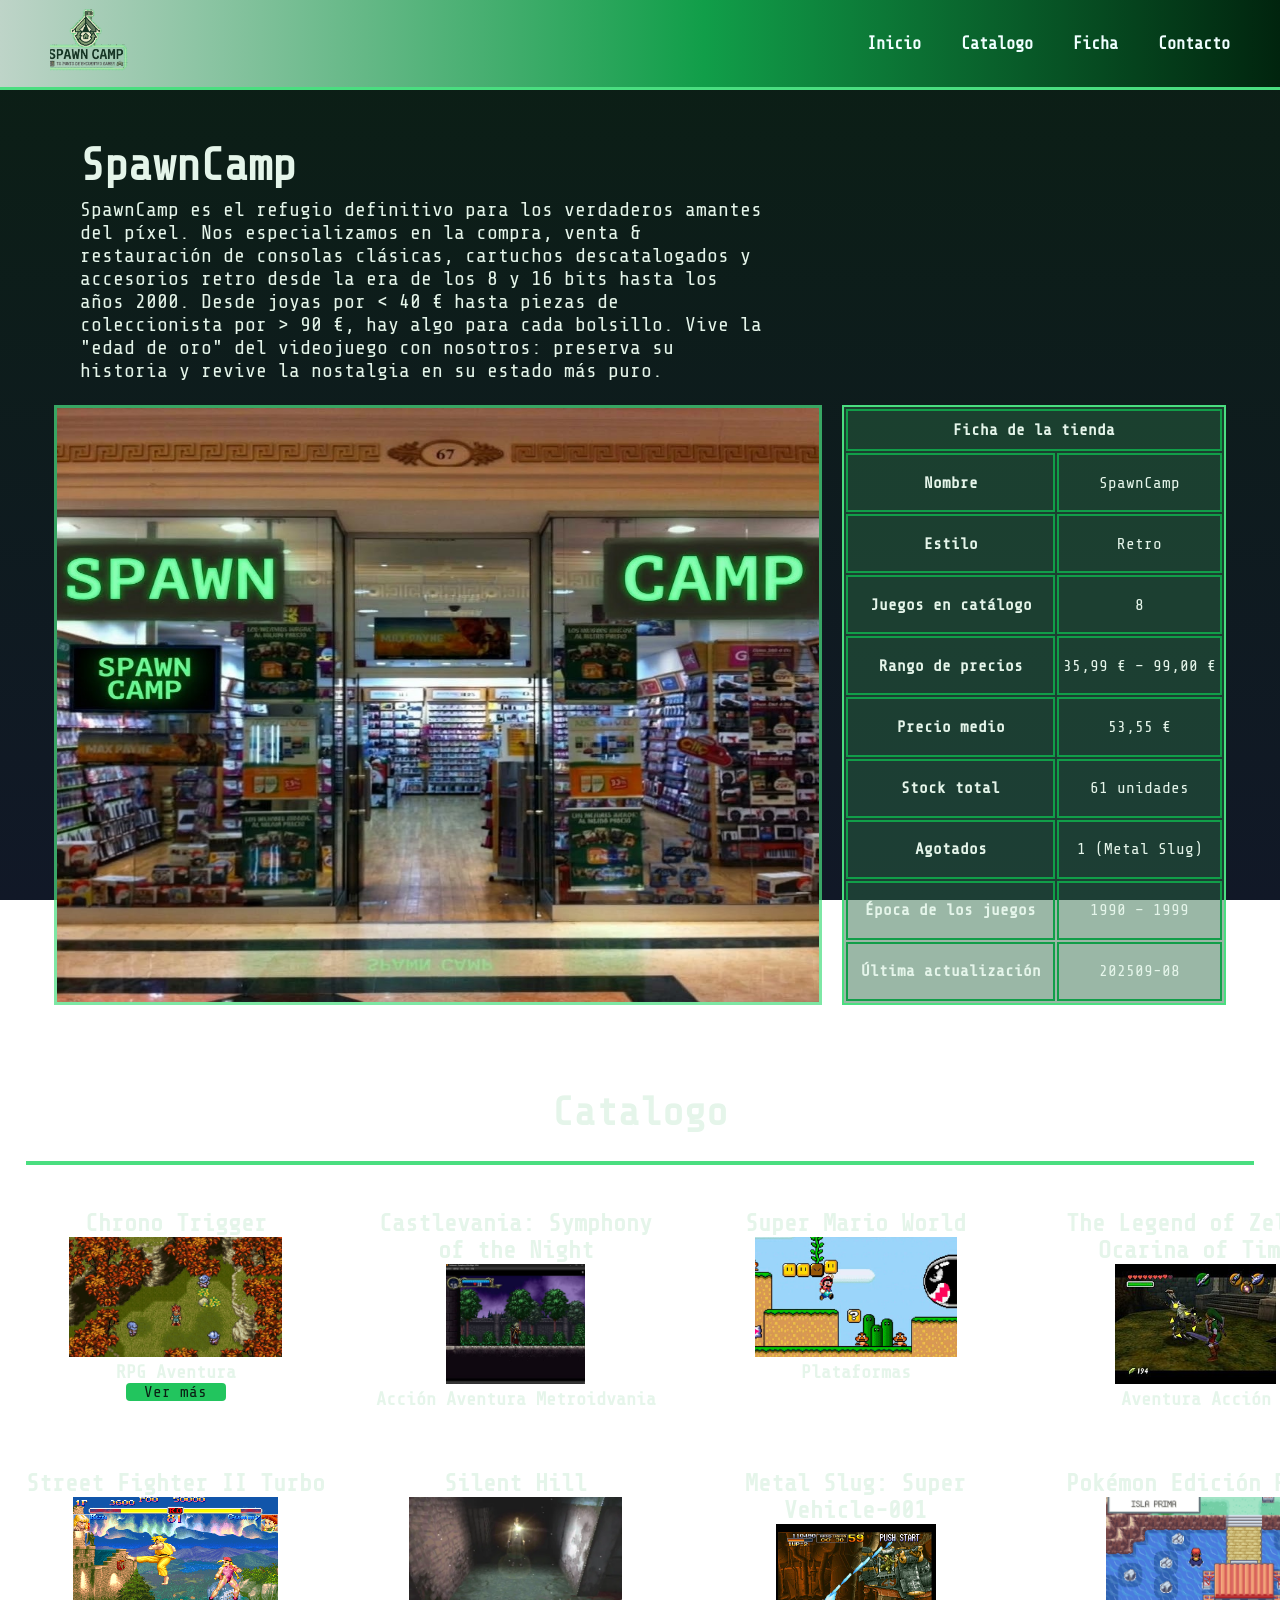
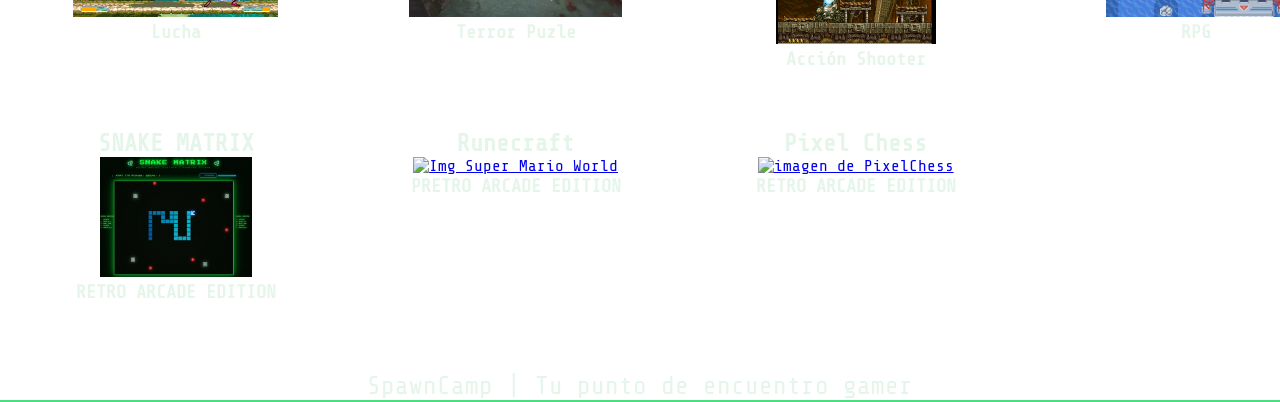
==== Lenguaje_Marca/Html/web_catalogo/index.html @ 4450ca70 "Actualización del proyecto" ====
<!DOCTYPE html>

<html lang="es">

<head>
    <meta charset="UTF-8">
    <title>SpawnCamp</title>
    <meta name="Autor" content="Jeuri de Leon">
    <meta name="descripcion" content="Catalogo de video juegos retro">
    <meta name="viewport" content="width=device-width, initial-scale=1.0">
    <link rel="stylesheet" type="text/css" href="./Css/style.css">
    <link rel="preconnect" href="https://fonts.googleapis.com">
    <link rel="preconnect" href="https://fonts.gstatic.com" crossorigin>
    <link href="https://fonts.googleapis.com/css2?family=Share+Tech+Mono&display=swap" rel="stylesheet" type="text/css">
    <script src="./Js/script.js"></script>
</head>

<body>

    <header>
        <nav>
            <a id="logo" href="index.html"><img src="./Imagenes/spawn_camp_logo_transparente.png" alt="logo SpawnCamp"
                    width="80px"></a>
            <ul>
                <li><a href="./index.html">Inicio</a></li>
                <li><a href="index.html#Catalogo">Catalogo</a></li>
                <li><a href="ficha.html">Ficha</a></li>
                <li><a href="contact_form.html">Contacto</a></li>
            </ul>
        </nav>
    </header>
    <main>
        <section id="blog">
            <h1>SpawnCamp</h1>
            <p> SpawnCamp es el refugio definitivo para los verdaderos amantes del píxel.
                Nos especializamos en la compra, venta & restauración de consolas clásicas,
                cartuchos descatalogados y accesorios retro desde la era de los 8 y 16 bits hasta los años 2000.
                Desde joyas por &lt; 40 € hasta piezas de coleccionista por &gt; 90 €, hay algo para cada bolsillo.
                Vive la "edad de oro" del videojuego con nosotros: preserva su historia y revive la nostalgia en su
                estado más puro.
                <br><br>
            </p>
        </section>


        <section id="tabla_imagem">
            <img id="img_tienda" src="./Imagenes/Img_Spanw_Camp.jpg" alt="Imagen de la tienda fisica." width="600px" height="600px">
            <table>
                <thead>
                    <tr>
                        <th colspan="2">Ficha de la tienda</th>
                    </tr>
                </thead>
                <tbody>
                    <tr>
                        <th scope="row">Nombre</th>
                        <td>SpawnCamp</td>
                    </tr>
                    <tr>
                        <th scope="row">Estilo</th>
                        <td>Retro</td>
                    </tr>
                    <tr>
                        <th scope="row">Juegos en catálogo</th>
                        <td>8</td>
                    </tr>
                    <tr>
                        <th scope="row">Rango de precios</th>
                        <td>35,99 € &ndash; 99,00 €</td>
                    </tr>
                    <tr>
                        <th scope="row">Precio medio</th>
                        <td>53,55 €</td>
                    </tr>
                    <tr>
                        <th scope="row">Stock total</th>
                        <td>61 unidades</td>
                    </tr>
                    <tr>
                        <th scope="row">Agotados</th>
                        <td>1 (Metal Slug)</td>
                    </tr>
                    <tr>
                        <th scope="row">Época de los juegos</th>
                        <td>1990 &ndash; 1999</td>
                    </tr>
                    <tr>
                        <th scope="row">Última actualización</th>
                        <td>202509-08</td>
                    </tr>
                </tbody>
            </table>
        </section>
    </main>


    <h2 id="titulo2">Catalogo</h2>
    <hr class="linea_division">
    <section id="Catalogo">
        <article class="card_juegos">
            <h2>Chrono Trigger</h2>
            <!-- <a href=""><img src="./Imagenes/Chrono_Trigger_Logo.png" alt="Img Chrono"></a> -->
            <a ><img src="./Imagenes/img_caj1.jpg" alt="Img Chrono"></a>
            <h3>RPG Aventura</h3>
            <a href="ficha.html" class="btn_vermas">Ver más</a>

        </article>

        <article class="card_juegos">
            <h2>Castlevania: Symphony of the Night</h2>
            <!-- <a href=""><img src="./Imagenes/Castlevania_Symphony_of_the_Night_logo.png" alt="Img Castlevania"></a> -->
            <a href=""><img src="./Imagenes/img_caj2.jpg" alt="Img Castlevania"></a>
            <h3>Acción Aventura Metroidvania</h3>
        </article>

        <article class="card_juegos">
            <h2>Super Mario World</h2>
            <!-- <a href=""><img src="Imagenes/Super_Mario_World_box_logo.webp" alt="Img Super Mario World"></a> -->
            <a href=""><img src="./Imagenes/img_caj3.jpg" alt="Img Super Mario World"></a>
            <h3>Plataformas</h3>
        </article>

        <article class="card_juegos">
            <h2>The Legend of Zelda: Ocarina of Time</h2>
            <!-- <a href=""><img src="./Imagenes/The_Legend_of_Zelda_Ocarina_of_Time.svg.webp" alt="Img Zelda"></a> -->
            <a href=""><img src="./Imagenes/img_caj4.JPG" alt="Img Zelda"></a>
            <h3>Aventura Acción</h3>
        </article>

        <article class="card_juegos">
            <h2>Street Fighter II Turbo</h2>
            <!-- <a href=""><img src="./Imagenes/Super-streetfighter2-turbo-white.webp" alt="Img Street Fighter II"></a> -->
            <a href=""><img src="./Imagenes/img_caj5.png" alt="Img Street Fighter II"></a>
            <h3>Lucha</h3>
        </article>

        <article class="card_juegos">
            <h2>Silent Hill</h2>
            <!-- <a href=""><img src="./Imagenes/Silent_Hill_logo.png" alt="Img Silent Hill"></a> -->
            <a href=""><img src="./Imagenes/img_caj6.webp" alt="Img Silent Hill"></a>
            <h3>Terror Puzle</h3>
        </article>

        <article class="card_juegos">
            <h2>Metal Slug: Super Vehicle-001</h2>
            <!-- <a href=""><img src="./Imagenes/Metal_Slug_logo.png" alt="Img Metal Slug"></a> -->
            <a href=""><img src="./Imagenes/img_caj7.jpg" alt="Img Metal Slug"></a>
            <h3>Acción Shooter</h3>
        </article>

        <article class="card_juegos">
            <h2>Pokémon Edición Roja</h2>
            <!-- <a href=""><img  src="./Imagenes/pokemon-logo-black-transparent.png" alt="Img Pokémon Edición Roja"></a> -->
            <a href=""><img src="./Imagenes/img_caj8.jpg" alt="Img Pokémon Edición Roja"></a>
            <h3>RPG</h3>
        </article>


        <article class="card_juegos">
            <h2>SNAKE MATRIX</h2>
            <a href="https://jddz-code.github.io/Spawncamp/Snake/snake-matrixFINAL.html" target="_blank"
                rel="noopener noreferrer"><img src="./Imagenes/IMG_snake.jpg" alt="Img Castlevania"></a>
            <h3>RETRO ARCADE EDITION</h3>
        </article>

        <article class="card_juegos">
            <h2>Runecraft</h2>
            <a href="https://jddz-code.github.io/Spawncamp/Runecraft/Runecraft.html" target="_blank"
                rel="noopener noreferrer"><img src="https://jddz-code.github.io/Spawncamp/Runecraft/thumbnail.png"
                    alt="Img Super Mario World"></a>
            <h3>PRETRO ARCADE EDITION</h3>
        </article>

        <article class="card_juegos">
            <h2>Pixel Chess</h2>
            <a href="https://jddz-code.github.io/Spawncamp/PixelChess/pixel-chess.html" target="_blank"
                rel="noopener noreferrer"><img src="https://jddz-code.github.io/Spawncamp/PixelChess/thumbnail.png"
                    alt="imagen de PixelChess"></a>
            <h3>RETRO ARCADE EDITION</h3>
        </article>
    </section>


    <footer>SpawnCamp | Tu punto de encuentro gamer</footer>
</body>


</html>
---- Lenguaje_Marca/Html/web_catalogo/Css/style.css ----
* {
    margin: 0;
    box-sizing: border-box;


}

header {
    width: 100%;
    height: 90px;
    background: linear-gradient(90deg, #bed4c8 0%, #119e49 55%, #01240e 100%);
    border-bottom: 3px solid #4ade80;
    display: flex;
    align-items: center;
    position: sticky;
    top: 0;
    z-index: 1000;
}




body {
    width: 100%;
    height: 100%;
    background: linear-gradient(180deg, #0b1f14 0%, #111827 100%);
    background-attachment: fixed;
    color: #e5f5ea;


    font-family: 'Share Tech Mono', 'Courier New', monospace;
}



nav {
    display: flex;
    justify-content: space-between;
    align-items: center;
    width: 100%;
    padding: 0 50px;
    box-sizing: border-box;
}

#logo {
    list-style: none;

}

nav ul {
    display: flex;
    gap: 40px;
    list-style: none;
    margin: 0;
    padding: 0;
}

nav a {
    color: azure;
    text-decoration: none;
    font-weight: bold;
    font-size: 17px;
    /* border: solid; */

}

nav a:hover {
    background: rgba(255, 255, 255, 0.15);
    color: #fff;
    border-radius: 6px;
}

.card_juegos:hover {
    background: rgba(74, 222, 128, 0.15);
    color: #fff;
    border-radius: 6px;
}


#Catalogo {
    margin-top: 45px;
    display: grid;
    grid-template-columns: repeat(4, 1fr);
    gap: 40px;
    /* padding-left: 2%;
    padding-right: 2%; */
    margin: 2%;

}

.card_juegos {
    margin-top: 20px;
    text-align: center;
    height: 200px;


}

.card_juegos img {
    width: 300px;
    height: 120px;
    object-fit: contain;

}


main {
    height: 800px;
    width: 100%;
    /* padding-left: 2%;
    padding-right: 2%; */

}

#contact_form input,
textarea {
    margin-bottom: 1rem;
}

#blog {
    width: 60%;
}

#blog h1 {
    font-size: 45px;
    padding-left: 80px;
    padding-top: 50px;

}


/* main h3{
    font-size: 45px;
    padding-left: 80px;
    padding-top: 50px;

} */
/* #blog h2{
    font-size: 35px;
    padding-left: 80px;
    padding-top: 50px;} */

#blog p {
    padding-left: 80px;
    padding-top: 7px;
    font-size: 20px;

}

footer {
    width: 100%;
    text-align: center;
    font-size: 25px;
    padding-top: 1rem;
    border-bottom: #4ade80 2px solid;
}

footer p {
    margin: 4px 0;
    font-size: 0.9rem;
}

table {
    justify-content: center;
    text-align: center;
    background-color: #2a674579;
    border: solid 2px #4ade80;
    /* height: 40%; */
    width: 30%;
    /* margin-top: 5%;   */
}

table th {
    border: #119e49 solid 2px;
    padding: 10px;
}

table td {
    border: #119e49 solid 2px;
    padding: 2px;
}

#tabla_imagem {
    display: flex;
    gap: 20px;
    display: flex;
    justify-content: center;
}


#img_tienda {
    width: 60%;
    height: 600px;
    border: solid 3px #4ade80b6;

}

#titulo2 {
    text-align: center;
    font-size: 40px;
    padding-top: 200px;
}

.linea_division {
    border: solid #4ade80 2px;
    margin: 2%;

}

#contact_form {
    height: 800px;
    display: flex;
    justify-content: center;
    text-align: center;
    align-items: center;
}

form {
    width: 450px;

}

fieldset {
    border: 1px solid #4ade80;
    display: flex;
    flex-direction: column;
    border-radius: 8px;
    padding: 15px;
    text-align: left;


}

#contact_form legend {
    padding: 0;
    color: #4ade80;
    text-align: left;
}

#contact_form input,
textarea {
    padding: 17px;
    border-radius: 12px;
    border: 3px solid #14532d;
}

#contact_form input[type="submit"] {
    background: #14532d;
    color: #fff;
    cursor: pointer;
}

#contact_form input[type="submit"]:hover {
    background: #22c55e;
}

.btn_vermas {
    display: inline-block;
    background: #22c55e;
    color: #0b1f14;
    text-decoration: none;
    border-radius: 4px;
    width: 100px;
}

.info_juego {
    padding-left: 180px;
    max-width: 1200px;
    line-height: 1.6;
    font-size: 20px;
}

.info_juego h3 {
    color: #4ade80;
    margin-top: 24px;
}

@media (max-width: 1200px) {
    header {
        height: auto;
        min-height: 90px;
    }

    nav ul {
        flex-wrap: wrap;
        justify-content: center;
        gap: 12px;
    }

    main {
        height: auto;
    }

    #blog {
        width: 100%;

    }

    #blog h1,
    #blog p {
        padding-left: 20px;
        padding-right: 20px;

    }

    #blog h1 {
        font-size: 34px;

    }

    #tabla_imagem {
        flex-direction: column;
        padding: 0 16px;

    }

    #img_tienda {

        width: 100%;

    }

    #tabla_imagem table {

        width: 100%;

    }

    #tabla_imagem iframe {
        width: 100%;
    }

    #img_tienda {
        height: auto;

    }

    #Catalogo {
        grid-template-columns: 1fr;

    }

    #titulo2 {
        padding-top: 80px;
    }

    .info_juego {
        padding-right: 20px;
        padding-left: 20px;
        font-size: 17px;

    }

}
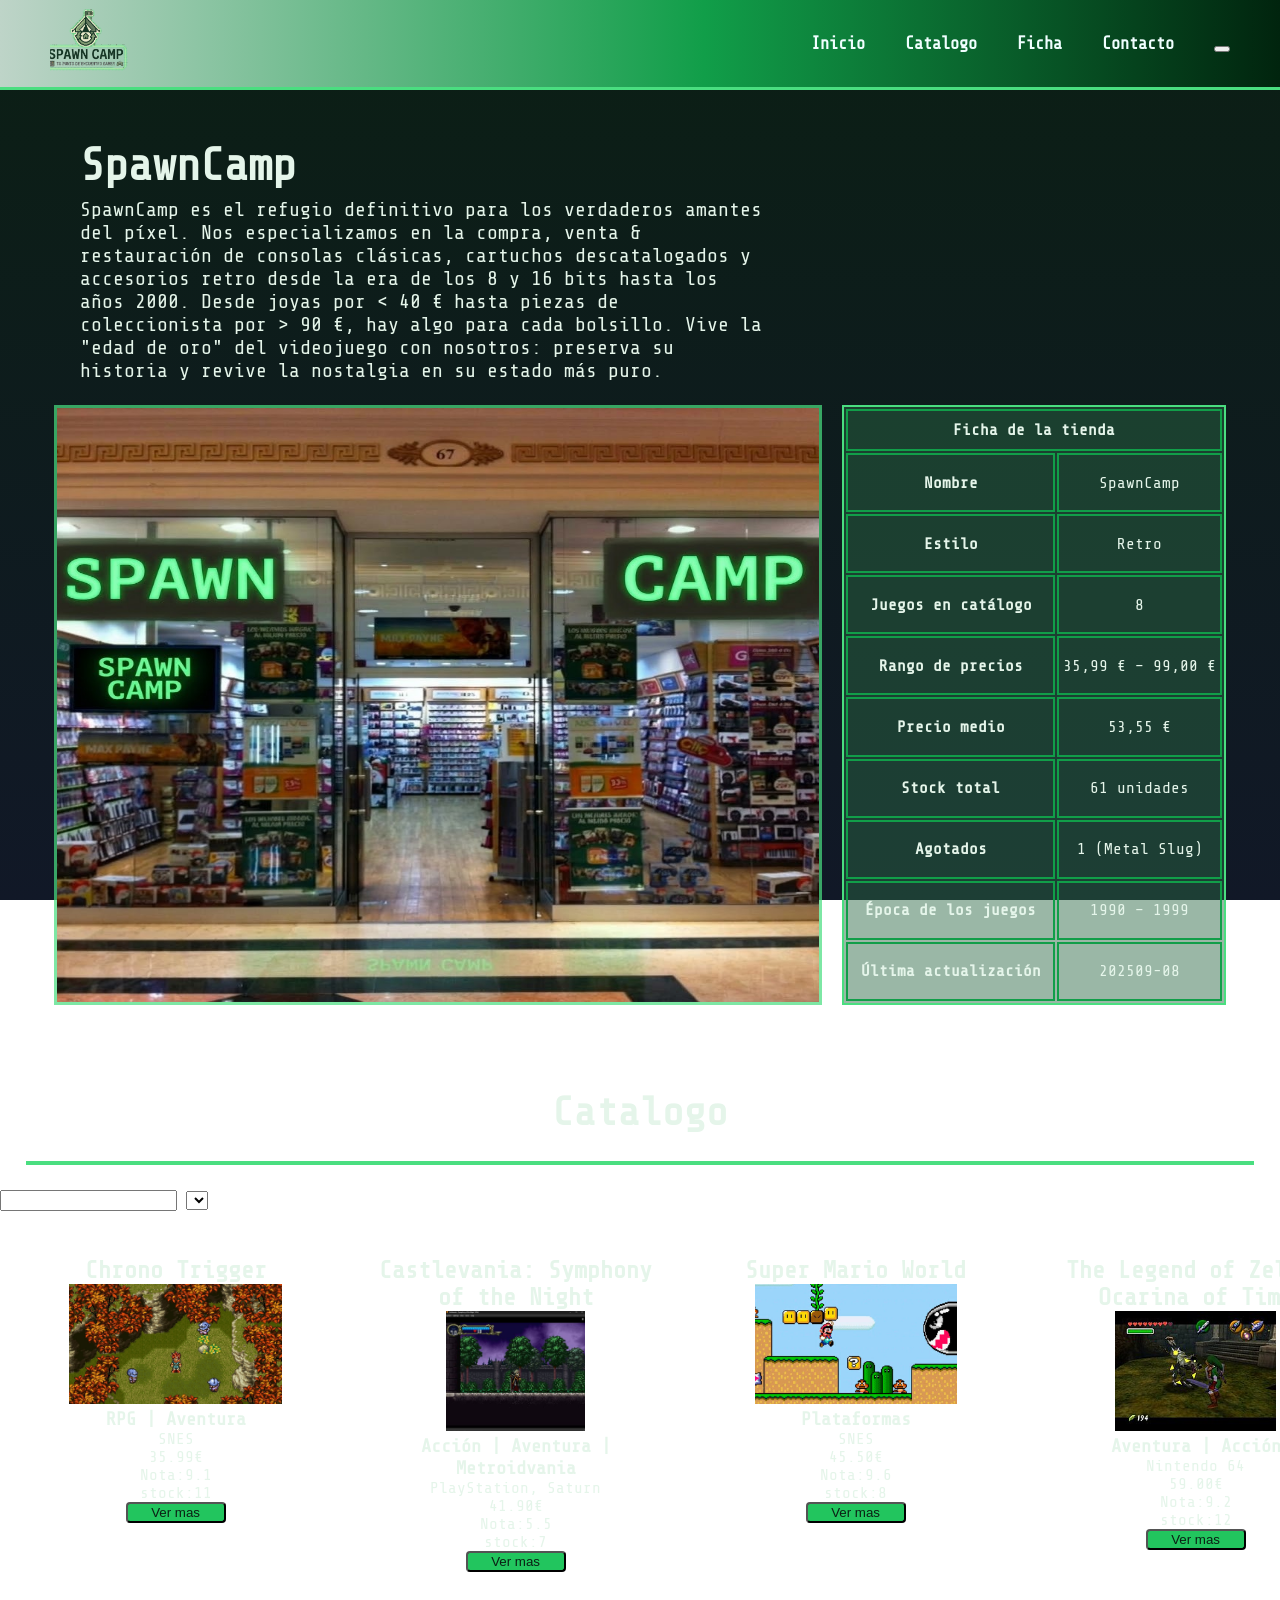
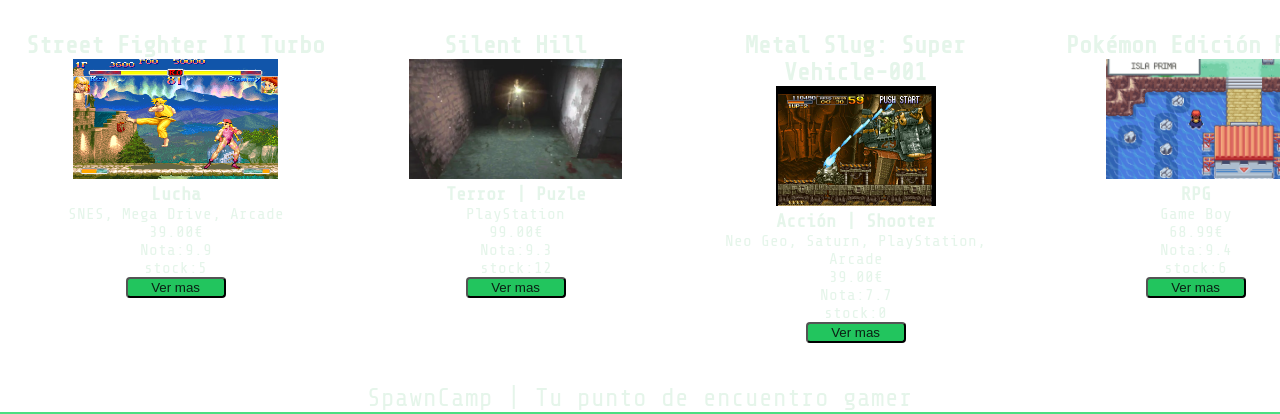
==== commit 22b5ec2b: "Actualiza el catálogo de videojuegos Co-authored-by: Copilot <223556219+Copilot@users.noreply.github" ====
--- a/Lenguaje_Marca/Html/web_catalogo/index.html
+++ b/Lenguaje_Marca/Html/web_catalogo/index.html
@@ -12,7 +12,7 @@
     <link rel="preconnect" href="https://fonts.googleapis.com">
     <link rel="preconnect" href="https://fonts.gstatic.com" crossorigin>
     <link href="https://fonts.googleapis.com/css2?family=Share+Tech+Mono&display=swap" rel="stylesheet" type="text/css">
-    <script src="./Js/script.js"></script>
+    <script src="./Js/catalogo.js" defer></script>
 </head>
 
 <body>
@@ -26,6 +26,8 @@
                 <li><a href="index.html#Catalogo">Catalogo</a></li>
                 <li><a href="ficha.html">Ficha</a></li>
                 <li><a href="contact_form.html">Contacto</a></li>
+                <li><a> <button id="dark_mode" type="button"></button></a></li>
+
             </ul>
         </nav>
     </header>
@@ -96,88 +98,14 @@
 
     <h2 id="titulo2">Catalogo</h2>
     <hr class="linea_division">
+
+    <input type="text">
+    <select  id="Plataformas"></select>
+    <p></p>
     <section id="Catalogo">
-        <article class="card_juegos">
-            <h2>Chrono Trigger</h2>
-            <!-- <a href=""><img src="./Imagenes/Chrono_Trigger_Logo.png" alt="Img Chrono"></a> -->
-            <a ><img src="./Imagenes/img_caj1.jpg" alt="Img Chrono"></a>
-            <h3>RPG Aventura</h3>
-            <a href="ficha.html" class="btn_vermas">Ver más</a>
-
-        </article>
-
-        <article class="card_juegos">
-            <h2>Castlevania: Symphony of the Night</h2>
-            <!-- <a href=""><img src="./Imagenes/Castlevania_Symphony_of_the_Night_logo.png" alt="Img Castlevania"></a> -->
-            <a href=""><img src="./Imagenes/img_caj2.jpg" alt="Img Castlevania"></a>
-            <h3>Acción Aventura Metroidvania</h3>
-        </article>
-
-        <article class="card_juegos">
-            <h2>Super Mario World</h2>
-            <!-- <a href=""><img src="Imagenes/Super_Mario_World_box_logo.webp" alt="Img Super Mario World"></a> -->
-            <a href=""><img src="./Imagenes/img_caj3.jpg" alt="Img Super Mario World"></a>
-            <h3>Plataformas</h3>
-        </article>
-
-        <article class="card_juegos">
-            <h2>The Legend of Zelda: Ocarina of Time</h2>
-            <!-- <a href=""><img src="./Imagenes/The_Legend_of_Zelda_Ocarina_of_Time.svg.webp" alt="Img Zelda"></a> -->
-            <a href=""><img src="./Imagenes/img_caj4.JPG" alt="Img Zelda"></a>
-            <h3>Aventura Acción</h3>
-        </article>
-
-        <article class="card_juegos">
-            <h2>Street Fighter II Turbo</h2>
-            <!-- <a href=""><img src="./Imagenes/Super-streetfighter2-turbo-white.webp" alt="Img Street Fighter II"></a> -->
-            <a href=""><img src="./Imagenes/img_caj5.png" alt="Img Street Fighter II"></a>
-            <h3>Lucha</h3>
-        </article>
-
-        <article class="card_juegos">
-            <h2>Silent Hill</h2>
-            <!-- <a href=""><img src="./Imagenes/Silent_Hill_logo.png" alt="Img Silent Hill"></a> -->
-            <a href=""><img src="./Imagenes/img_caj6.webp" alt="Img Silent Hill"></a>
-            <h3>Terror Puzle</h3>
-        </article>
-
-        <article class="card_juegos">
-            <h2>Metal Slug: Super Vehicle-001</h2>
-            <!-- <a href=""><img src="./Imagenes/Metal_Slug_logo.png" alt="Img Metal Slug"></a> -->
-            <a href=""><img src="./Imagenes/img_caj7.jpg" alt="Img Metal Slug"></a>
-            <h3>Acción Shooter</h3>
-        </article>
-
-        <article class="card_juegos">
-            <h2>Pokémon Edición Roja</h2>
-            <!-- <a href=""><img  src="./Imagenes/pokemon-logo-black-transparent.png" alt="Img Pokémon Edición Roja"></a> -->
-            <a href=""><img src="./Imagenes/img_caj8.jpg" alt="Img Pokémon Edición Roja"></a>
-            <h3>RPG</h3>
-        </article>
 
 
-        <article class="card_juegos">
-            <h2>SNAKE MATRIX</h2>
-            <a href="https://jddz-code.github.io/Spawncamp/Snake/snake-matrixFINAL.html" target="_blank"
-                rel="noopener noreferrer"><img src="./Imagenes/IMG_snake.jpg" alt="Img Castlevania"></a>
-            <h3>RETRO ARCADE EDITION</h3>
-        </article>
 
-        <article class="card_juegos">
-            <h2>Runecraft</h2>
-            <a href="https://jddz-code.github.io/Spawncamp/Runecraft/Runecraft.html" target="_blank"
-                rel="noopener noreferrer"><img src="https://jddz-code.github.io/Spawncamp/Runecraft/thumbnail.png"
-                    alt="Img Super Mario World"></a>
-            <h3>PRETRO ARCADE EDITION</h3>
-        </article>
-
-        <article class="card_juegos">
-            <h2>Pixel Chess</h2>
-            <a href="https://jddz-code.github.io/Spawncamp/PixelChess/pixel-chess.html" target="_blank"
-                rel="noopener noreferrer"><img src="https://jddz-code.github.io/Spawncamp/PixelChess/thumbnail.png"
-                    alt="imagen de PixelChess"></a>
-            <h3>RETRO ARCADE EDITION</h3>
-        </article>
     </section>
 
 
--- a/Lenguaje_Marca/Html/web_catalogo/Css/style.css
+++ b/Lenguaje_Marca/Html/web_catalogo/Css/style.css
@@ -91,7 +91,8 @@
 .card_juegos {
     margin-top: 20px;
     text-align: center;
-    height: 200px;
+    height:fit-content;
+
 
 
 }
@@ -261,6 +262,7 @@
     text-decoration: none;
     border-radius: 4px;
     width: 100px;
+
 }
 
 .info_juego {
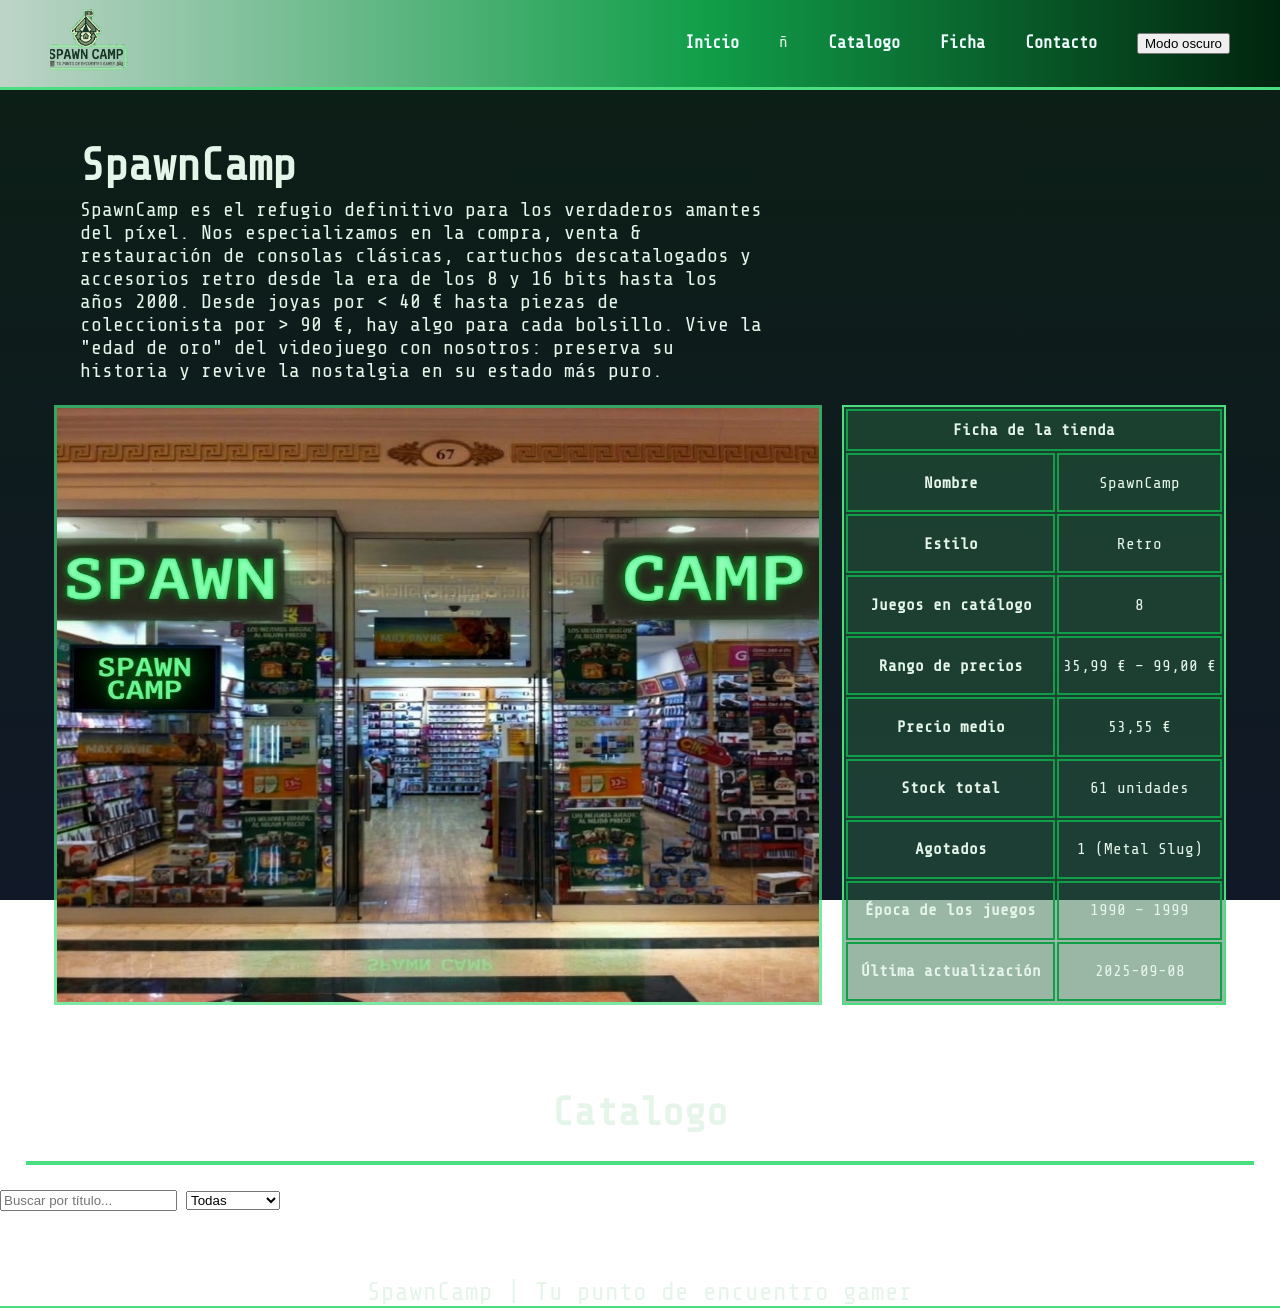
==== commit a5316293: "Update project" ====
--- a/Lenguaje_Marca/Html/web_catalogo/index.html
+++ b/Lenguaje_Marca/Html/web_catalogo/index.html
@@ -13,6 +13,7 @@
     <link rel="preconnect" href="https://fonts.gstatic.com" crossorigin>
     <link href="https://fonts.googleapis.com/css2?family=Share+Tech+Mono&display=swap" rel="stylesheet" type="text/css">
     <script src="./Js/catalogo.js" defer></script>
+    <script src="./Js/tema.js" defer></script>
 </head>
 
 <body>
@@ -22,12 +23,11 @@
             <a id="logo" href="index.html"><img src="./Imagenes/spawn_camp_logo_transparente.png" alt="logo SpawnCamp"
                     width="80px"></a>
             <ul>
-                <li><a href="./index.html">Inicio</a></li>
+                <li><a href="./index.html">Inicio</a></li>ñ
                 <li><a href="index.html#Catalogo">Catalogo</a></li>
                 <li><a href="ficha.html">Ficha</a></li>
                 <li><a href="contact_form.html">Contacto</a></li>
-                <li><a> <button id="dark_mode" type="button"></button></a></li>
-
+                <li><button id="dark_mode" type="button">Modo oscuro</button></li>
             </ul>
         </nav>
     </header>
@@ -88,26 +88,33 @@
                     </tr>
                     <tr>
                         <th scope="row">Última actualización</th>
-                        <td>202509-08</td>
+                        <td>2025-09-08</td>
                     </tr>
                 </tbody>
             </table>
         </section>
     </main>
 
-
     <h2 id="titulo2">Catalogo</h2>
     <hr class="linea_division">
 
-    <input type="text">
-    <select  id="Plataformas"></select>
-    <p></p>
-    <section id="Catalogo">
+    <input type="text" id="buscador" placeholder="Buscar por título...">
 
+    <select id="filtro-plataforma">
+        <option value="Todas">Todas</option>
+        <option value="SNES">SNES</option>
+        <option value="PlayStation">PlayStation</option>
+        <option value="Saturn">Saturn</option>
+        <option value="Nintendo 64">Nintendo 64</option>
+        <option value="Mega Drive">Mega Drive</option>
+        <option value="Arcade">Arcade</option>
+        <option value="Neo Geo">Neo Geo</option>
+        <option value="Game Boy">Game Boy</option>
+    </select>
 
+    <p id="contador"></p>
 
-    </section>
-
+    <section id="Catalogo"></section>
 
     <footer>SpawnCamp | Tu punto de encuentro gamer</footer>
 </body>
--- a/Lenguaje_Marca/Html/web_catalogo/Css/style.css
+++ b/Lenguaje_Marca/Html/web_catalogo/Css/style.css
@@ -92,6 +92,7 @@
     margin-top: 20px;
     text-align: center;
     height:fit-content;
+    border: #4ade8021 solid 1px;
 
 
 
@@ -104,7 +105,10 @@
 
 }
 
-
+.card_juegos.stock-bajo .stock {
+  color: red;
+  font-weight: bold;
+}
 main {
     height: 800px;
     width: 100%;
@@ -130,16 +134,6 @@
 }
 
 
-/* main h3{
-    font-size: 45px;
-    padding-left: 80px;
-    padding-top: 50px;
-
-} */
-/* #blog h2{
-    font-size: 35px;
-    padding-left: 80px;
-    padding-top: 50px;} */
 
 #blog p {
     padding-left: 80px;
@@ -188,6 +182,9 @@
     justify-content: center;
 }
 
+.titulo_caja_catalogo{
+ font-size: 21px;   
+}
 
 #img_tienda {
     width: 60%;
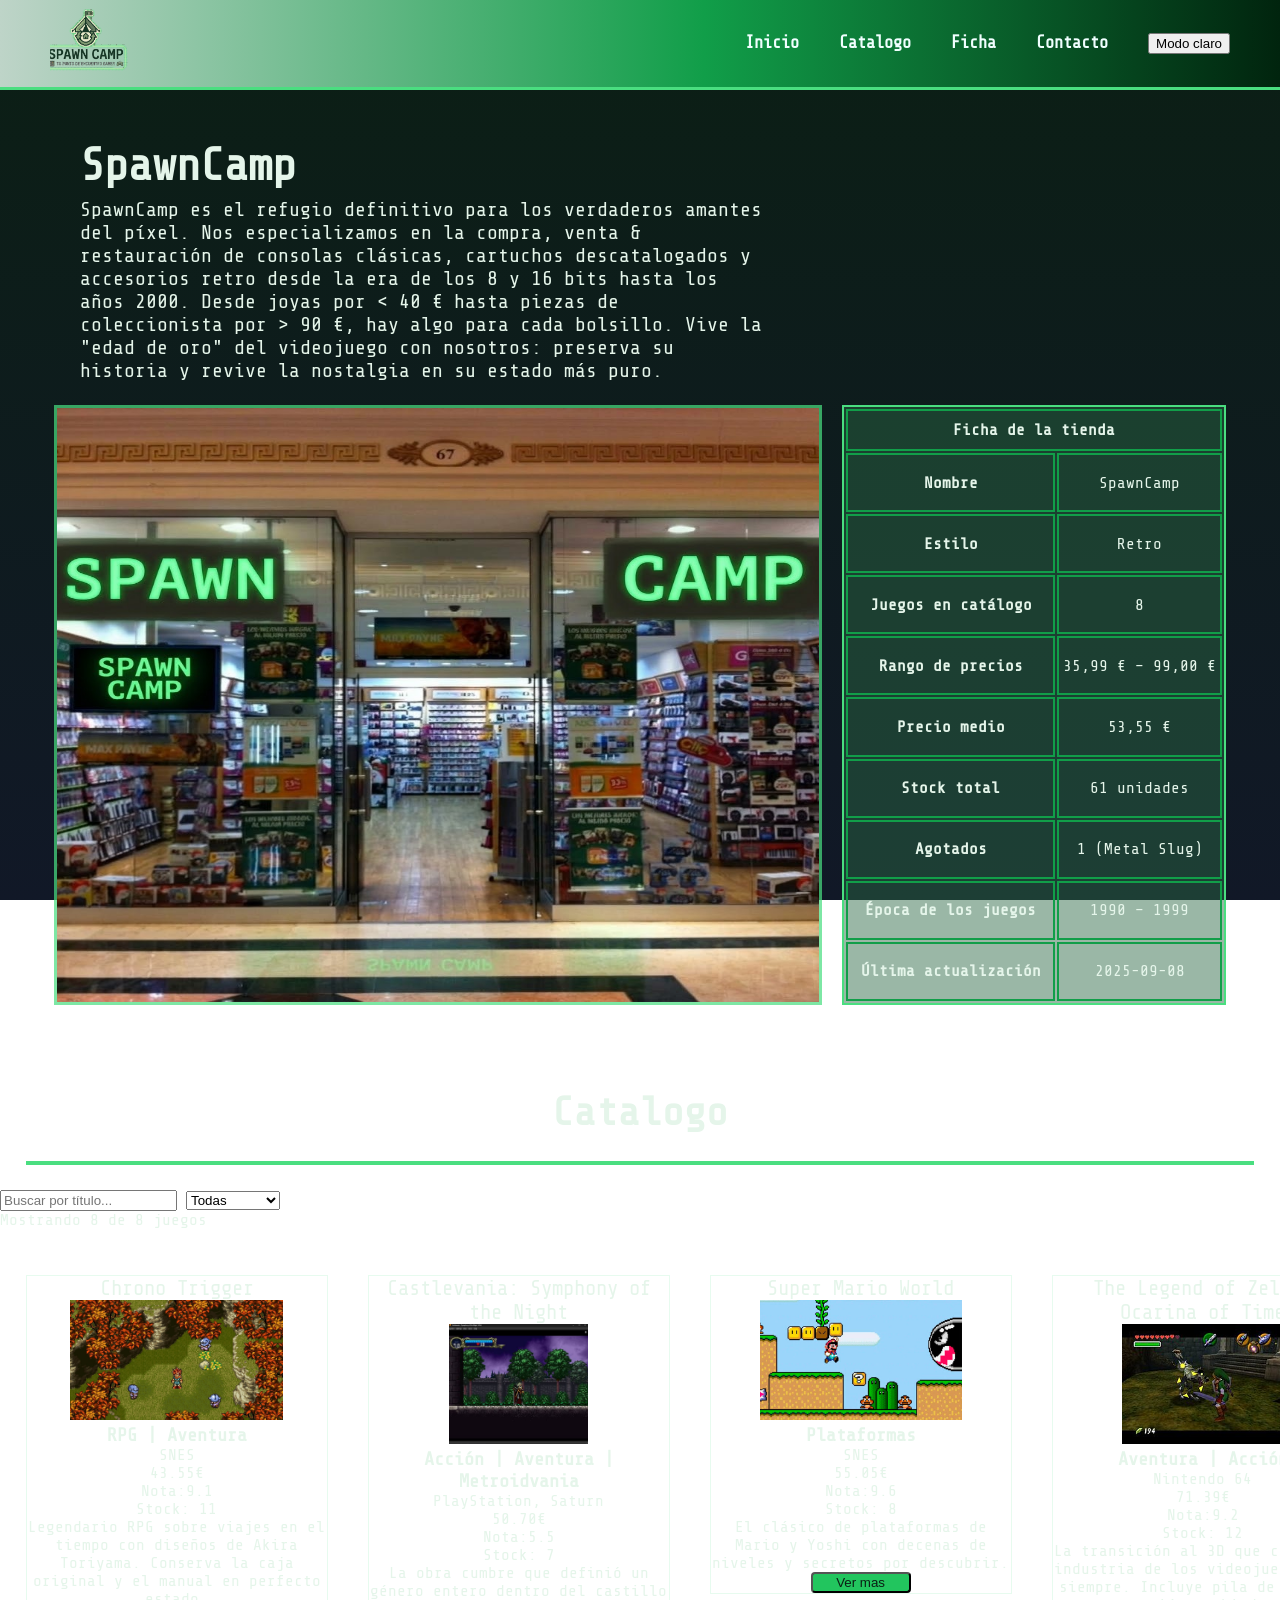
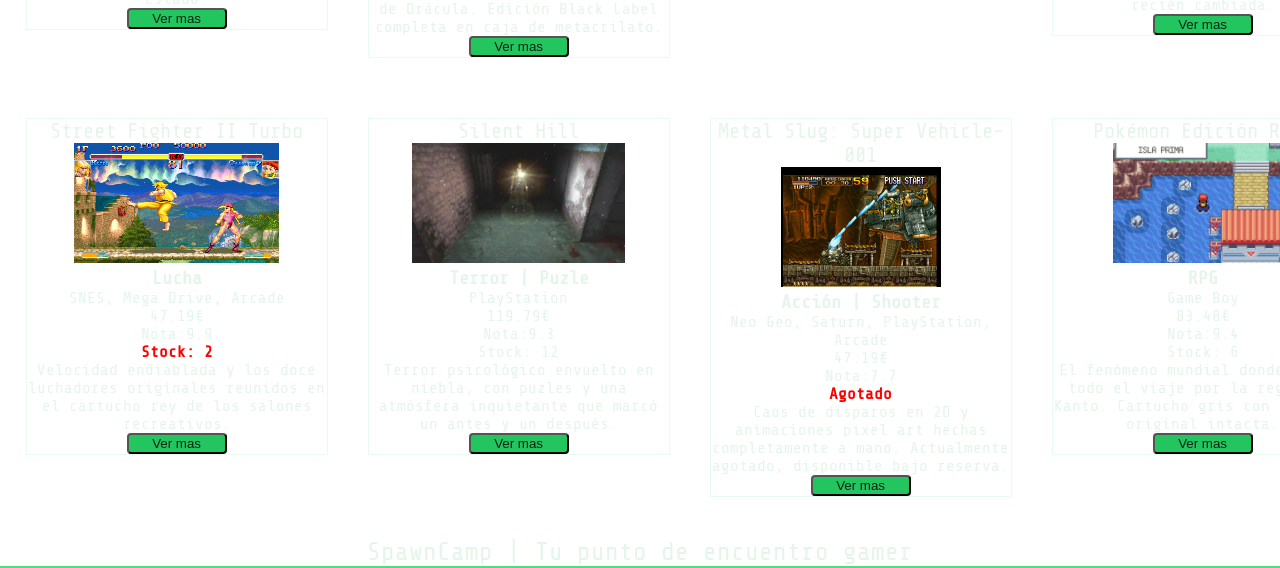
==== commit d441f2eb: "Update project" ====
--- a/Lenguaje_Marca/Html/web_catalogo/index.html
+++ b/Lenguaje_Marca/Html/web_catalogo/index.html
@@ -13,7 +13,7 @@
     <link rel="preconnect" href="https://fonts.gstatic.com" crossorigin>
     <link href="https://fonts.googleapis.com/css2?family=Share+Tech+Mono&display=swap" rel="stylesheet" type="text/css">
     <script src="./Js/catalogo.js" defer></script>
-    <script src="./Js/tema.js" defer></script>
+    <script src="./Js/modo_dark.js" defer></script>
 </head>
 
 <body>
@@ -23,12 +23,11 @@
             <a id="logo" href="index.html"><img src="./Imagenes/spawn_camp_logo_transparente.png" alt="logo SpawnCamp"
                     width="80px"></a>
             <ul>
-                <li><a href="./index.html">Inicio</a></li>ñ
+                <li><a href="./index.html">Inicio</a></li>
                 <li><a href="index.html#Catalogo">Catalogo</a></li>
                 <li><a href="ficha.html">Ficha</a></li>
                 <li><a href="contact_form.html">Contacto</a></li>
-                <li><button id="dark_mode" type="button">Modo oscuro</button></li>
-            </ul>
+<li><button id="dark_mode" type="button">Modo claro</button></li>    </ul>
         </nav>
     </header>
     <main>
--- a/Lenguaje_Marca/Html/web_catalogo/Css/style.css
+++ b/Lenguaje_Marca/Html/web_catalogo/Css/style.css
@@ -273,6 +273,33 @@
     color: #4ade80;
     margin-top: 24px;
 }
+/* Modo claro: sobrescribe los colores del tema oscuro */
+body.modo-claro {
+  background-color: #f4f4f4;
+  color: #222;
+}
+
+body.modo-claro header,
+body.modo-claro footer {
+  background-color: #e0e0e0;
+  color: #222;
+}
+
+body.modo-claro a {
+  color: #0a4d8c;
+}
+
+body.modo-claro .card_juegos {
+  background-color: #ffffff;
+  border-color: #999;
+}
+
+body.modo-claro table th,
+body.modo-claro table td {
+  background-color: #ffffff;
+  color: #222;
+  border-color: #999;
+}
 
 @media (max-width: 1200px) {
     header {
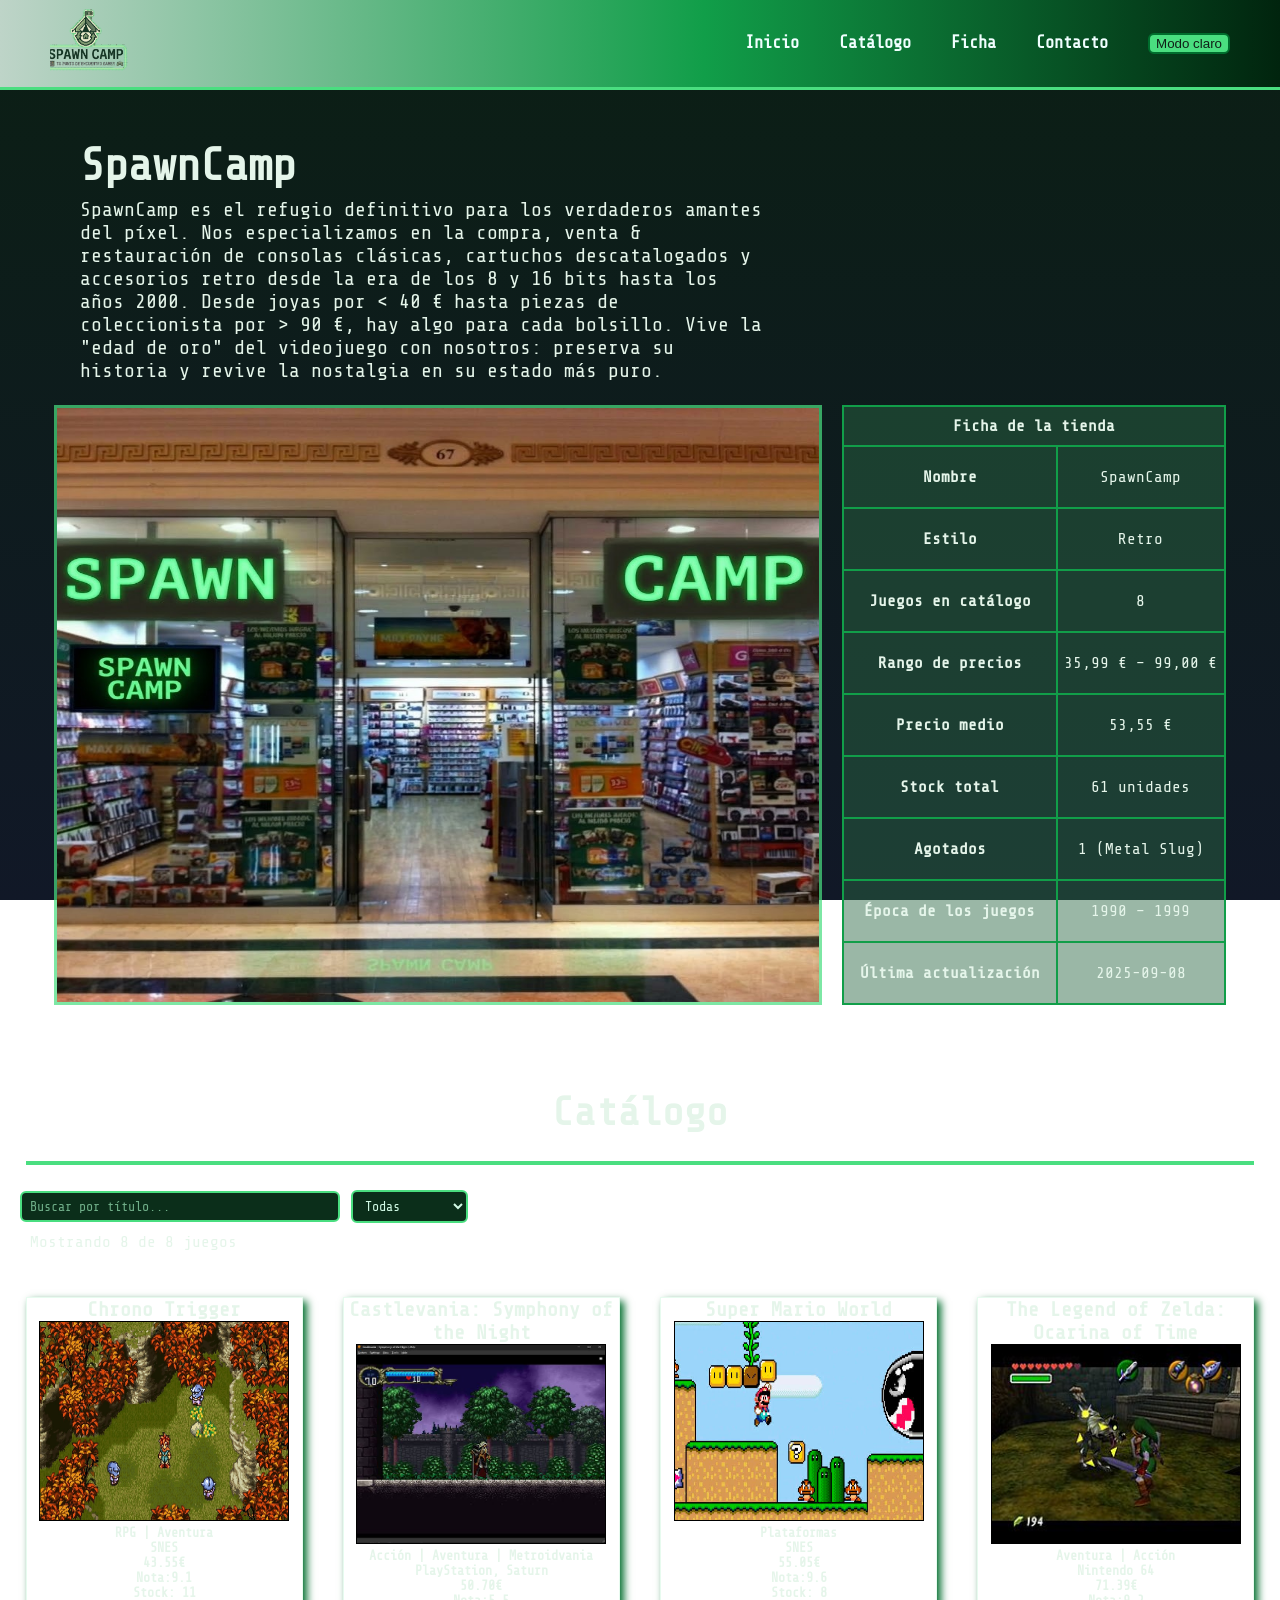
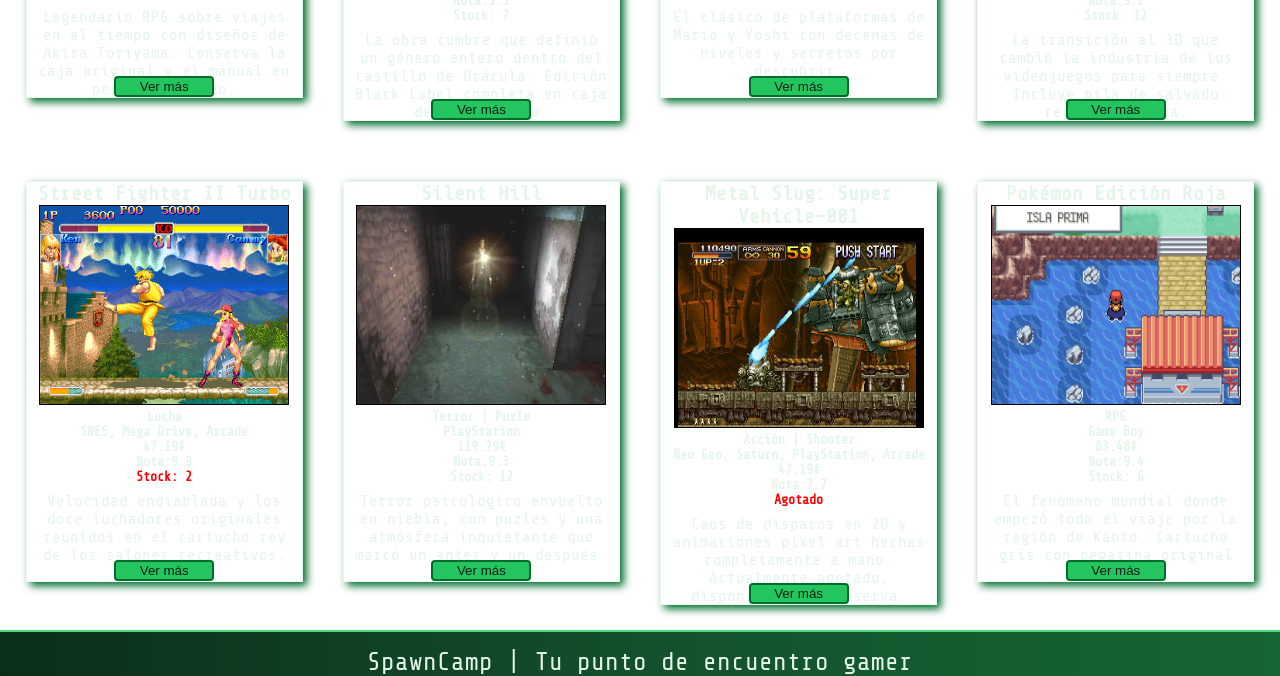
==== commit 92a31ffd: "Corregir estilado y ortograf�a del cat�logo retro Co-authored-by: Copilot <223556219+Copilot@users.n" ====
--- a/Lenguaje_Marca/Html/web_catalogo/index.html
+++ b/Lenguaje_Marca/Html/web_catalogo/index.html
@@ -5,8 +5,8 @@
 <head>
     <meta charset="UTF-8">
     <title>SpawnCamp</title>
-    <meta name="Autor" content="Jeuri de Leon">
-    <meta name="descripcion" content="Catalogo de video juegos retro">
+    <meta name="Autor" content="Jeuri de León">
+    <meta name="descripcion" content="Catálogo de videojuegos retro">
     <meta name="viewport" content="width=device-width, initial-scale=1.0">
     <link rel="stylesheet" type="text/css" href="./Css/style.css">
     <link rel="preconnect" href="https://fonts.googleapis.com">
@@ -24,10 +24,10 @@
                     width="80px"></a>
             <ul>
                 <li><a href="./index.html">Inicio</a></li>
-                <li><a href="index.html#Catalogo">Catalogo</a></li>
+                <li><a href="index.html#Catalogo">Catálogo</a></li>
                 <li><a href="ficha.html">Ficha</a></li>
                 <li><a href="contact_form.html">Contacto</a></li>
-<li><button id="dark_mode" type="button">Modo claro</button></li>    </ul>
+                <li><button id="dark_mode" type="button">Modo claro</button></li>    </ul>
         </nav>
     </header>
     <main>
@@ -94,7 +94,7 @@
         </section>
     </main>
 
-    <h2 id="titulo2">Catalogo</h2>
+    <h2 id="titulo2">Catálogo</h2>
     <hr class="linea_division">
 
     <input type="text" id="buscador" placeholder="Buscar por título...">
--- a/Lenguaje_Marca/Html/web_catalogo/Css/style.css
+++ b/Lenguaje_Marca/Html/web_catalogo/Css/style.css
@@ -22,12 +22,9 @@
 
 body {
     width: 100%;
-    height: 100%;
     background: linear-gradient(180deg, #0b1f14 0%, #111827 100%);
     background-attachment: fixed;
     color: #e5f5ea;
-
-
     font-family: 'Share Tech Mono', 'Courier New', monospace;
 }
 
@@ -72,7 +69,6 @@
 
 .card_juegos:hover {
     background: rgba(74, 222, 128, 0.15);
-    color: #fff;
     border-radius: 6px;
 }
 
@@ -99,9 +95,14 @@
 }
 
 .card_juegos img {
-    width: 300px;
-    height: 120px;
-    object-fit: contain;
+    width: 250px;
+    height: 200px;
+    border: solid black 1px;
+
+}
+p.titulo_caja_catalogo{
+    font-weight: 800;
+    font-size: 20px;
 
 }
 
@@ -143,11 +144,12 @@
 }
 
 footer {
+    background: linear-gradient(90deg, #0b2e1a 0%, #14532d 55%, #166534 100%);
     width: 100%;
     text-align: center;
     font-size: 25px;
     padding-top: 1rem;
-    border-bottom: #4ade80 2px solid;
+    border-top: #4ade80 2px solid;
 }
 
 footer p {
@@ -162,6 +164,7 @@
     border: solid 2px #4ade80;
     /* height: 40%; */
     width: 30%;
+    border-collapse: collapse;
     /* margin-top: 5%;   */
 }
 
@@ -269,38 +272,169 @@
     font-size: 20px;
 }
 
+
+#filtro-plataforma{
+     margin-left: 2px;
+    padding: 6px 8px;
+    width: fit-content;
+   
+    font-family: 'Share Tech Mono', 'Courier New', monospace;
+    color: #d1fae5;
+    background-color: #0b2e1a;
+    border: 2px solid #4ade80;
+    border-radius: 6px;
+
+}
+
+#buscador::placeholder {
+    color: #6fae88;
+}
+
+#buscador:focus {
+    border-color: #86efac;
+    box-shadow: 4px 4px 0 #166534;
+}
+
+
+#contador{
+    margin: 10px;
+    margin-left: 30px;
+}
 .info_juego h3 {
     color: #4ade80;
     margin-top: 24px;
 }
-/* Modo claro: sobrescribe los colores del tema oscuro */
+/* Modo claro */
+/* ===== MODO CLARO (verde) ===== */
+
+/* Fondo general, texto y fuente */
+
 body.modo-claro {
-  background-color: #f4f4f4;
-  color: #222;
-}
-
-body.modo-claro header,
+    background: linear-gradient(180deg, #ffffff 0%, #f1fbf5 100%);
+    color: #0f1f16;
+    font-family: 'Share Tech Mono', 'Courier New', monospace;
+}
+
+body.modo-claro header {
+    background: linear-gradient(90deg, #e4f3eb 0%, #ddfaeb 55%, #508a63 100%);
+    border-bottom: 3px solid #4ade80;
+}
+
+
+body.modo-claro a {
+    color: #0f1f16;
+}
+
+body.modo-claro nav a:hover {
+
+    background-color: #baeecf91;
+    text-decoration: none;
+}
+
+button{
+    background-color: #4ade80;
+    color: #0f1f16;
+    border: 2px solid #006d2d;
+    border-radius: 6px;
+    cursor: pointer;
+}
+body.modo-claro button:hover{
+       background-color: #006d2d;
+    color: #ffffff;
+}
+ button:hover{
+    background-color: #006d2d;
+    color: #ffffff;
+}
+body.modo-claro table {
+    background-color: #e4f3eb;
+    border: solid 2px #006d2d;
+    border-collapse: collapse;
+}
+
+
+body.modo-claro button{
+    background-color: #4ade80;
+    color: #0f1f16;
+    border: 2px solid #006d2d;
+    border-radius: 6px;
+    cursor: pointer;
+}
+body.modo-claro .card_juegos {
+    background-color: #f1fbf5;
+    border: 2px solid #006d2d;
+    border-radius: 10px;
+
+}
+
+
+body.modo-claro .card_juegos:hover {
+    box-shadow: 12px 10px 0 #006d2d;
+}
+
+body.modo-claro .card_juegos:active {
+    box-shadow: 2px 2px 0 #006d2d;
+}
+
+.card_juegos {
+    box-shadow: 4px 4px 8px #006d2d;
+}
+
+
+.card_juegos:hover {
+    box-shadow: 8px 8px 0 #006d2d;
+}
+
+.card_juegos:active {
+    box-shadow: 2px 2px 10 #006d2d;
+}
+
+
 body.modo-claro footer {
-  background-color: #e0e0e0;
-  color: #222;
-}
-
-body.modo-claro a {
-  color: #0a4d8c;
-}
-
-body.modo-claro .card_juegos {
-  background-color: #ffffff;
-  border-color: #999;
-}
-
-body.modo-claro table th,
-body.modo-claro table td {
-  background-color: #ffffff;
-  color: #222;
-  border-color: #999;
-}
-
+    background: linear-gradient(90deg, #508a63 0%, #ddfaeb 100%);
+    color: #0f1f16;
+    border-top: 3px solid #4ade80;
+}
+
+#buscador {
+    margin-left: 20px;
+    padding: 6px 8px;
+    width: 25%;
+   
+    font-family: 'Share Tech Mono', 'Courier New', monospace;
+    color: #d1fae5;
+    background-color: #0b2e1a;
+    border: 2px solid #4ade80;
+    border-radius: 6px;
+}
+body.modo-claro  #buscador {
+    margin-left: 20px;
+    padding: 6px 8px;
+    width: 25%;
+    font-family: 'Share Tech Mono', 'Courier New', monospace;
+    color: #000000;
+    background-color: #fff;
+    border: 2px solid #4ade80;
+    border-radius: 6px;
+}
+body.modo-claro #filtro-plataforma{
+    
+    margin-left: 2px;
+    padding: 6px 8px;
+    width: fit-content;
+   
+    font-family: 'Share Tech Mono', 'Courier New', monospace;
+    color: #000000;
+    background-color: #fff;
+    border: 2px solid #4ade80;
+    border-radius: 6px;
+}
+.descripcion {
+    margin: 8px;
+    text-align: center;
+    height: 60px;
+
+}
 @media (max-width: 1200px) {
     header {
         height: auto;
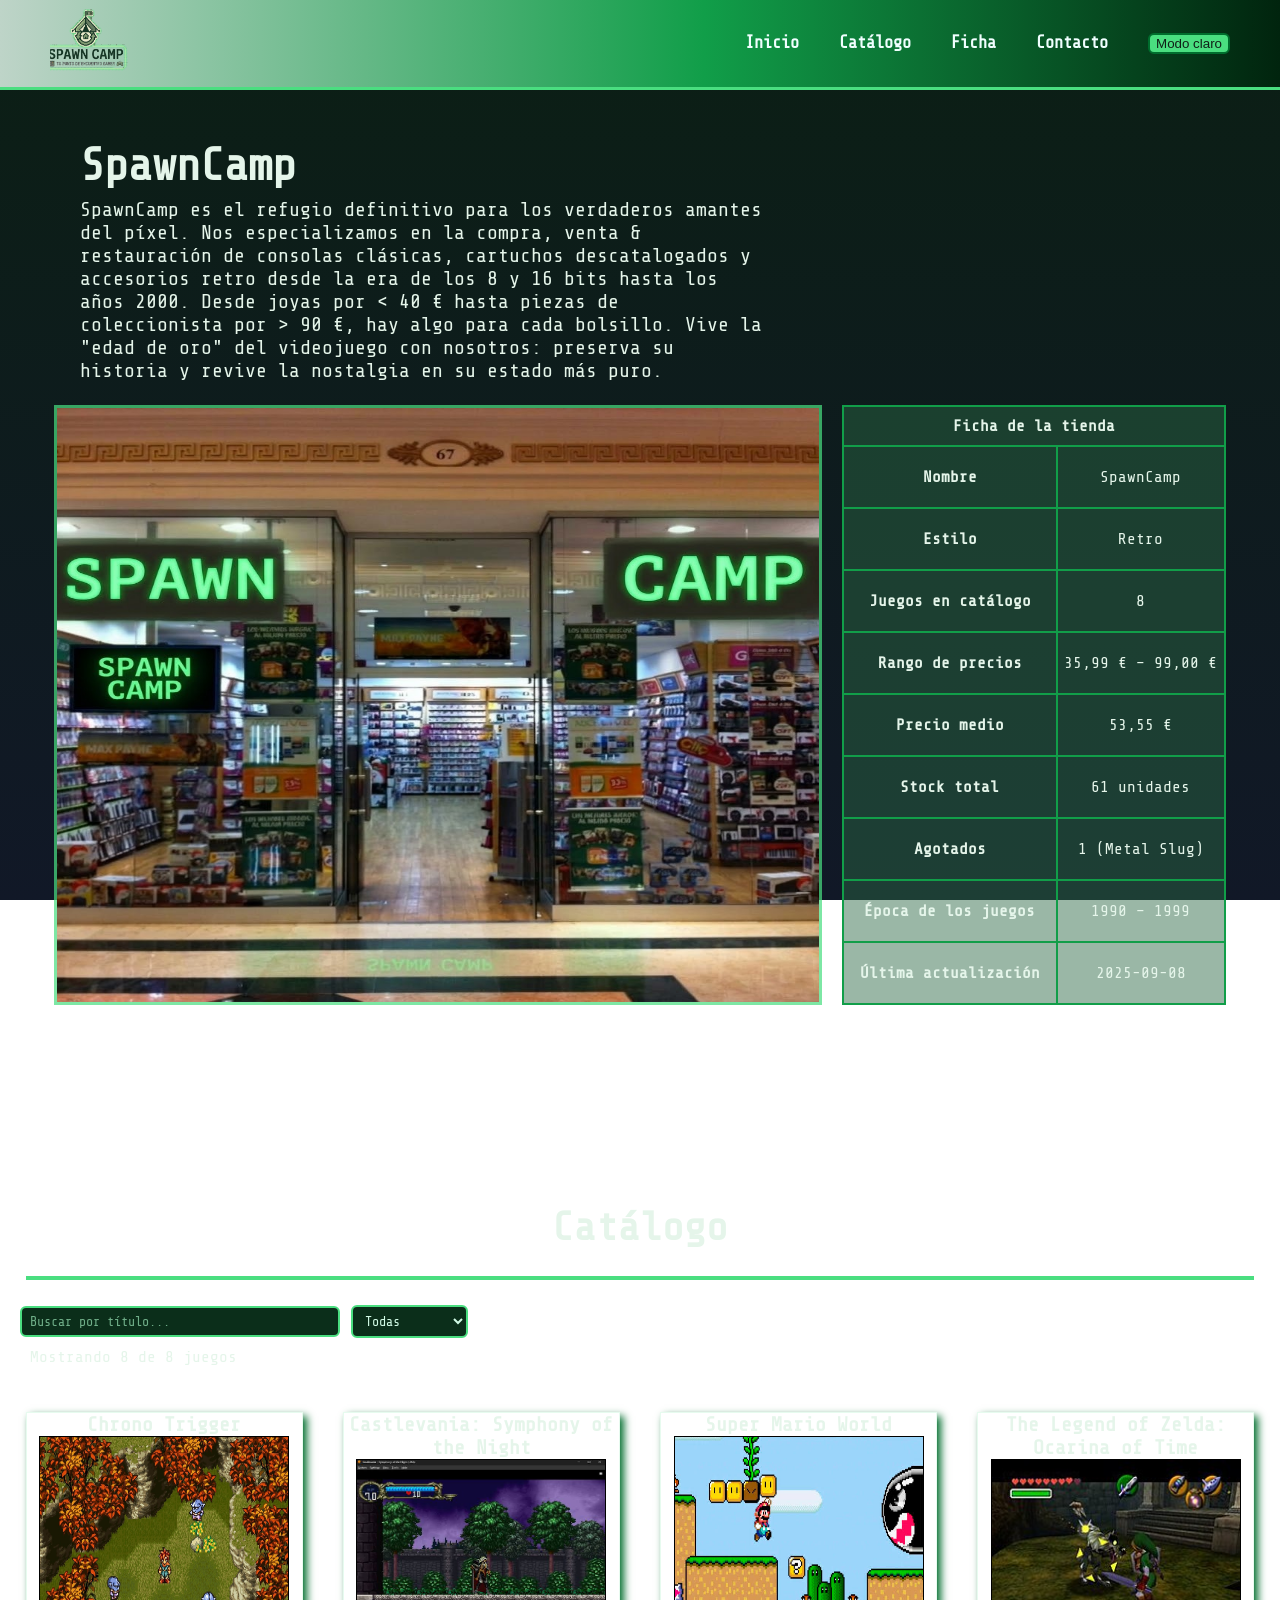
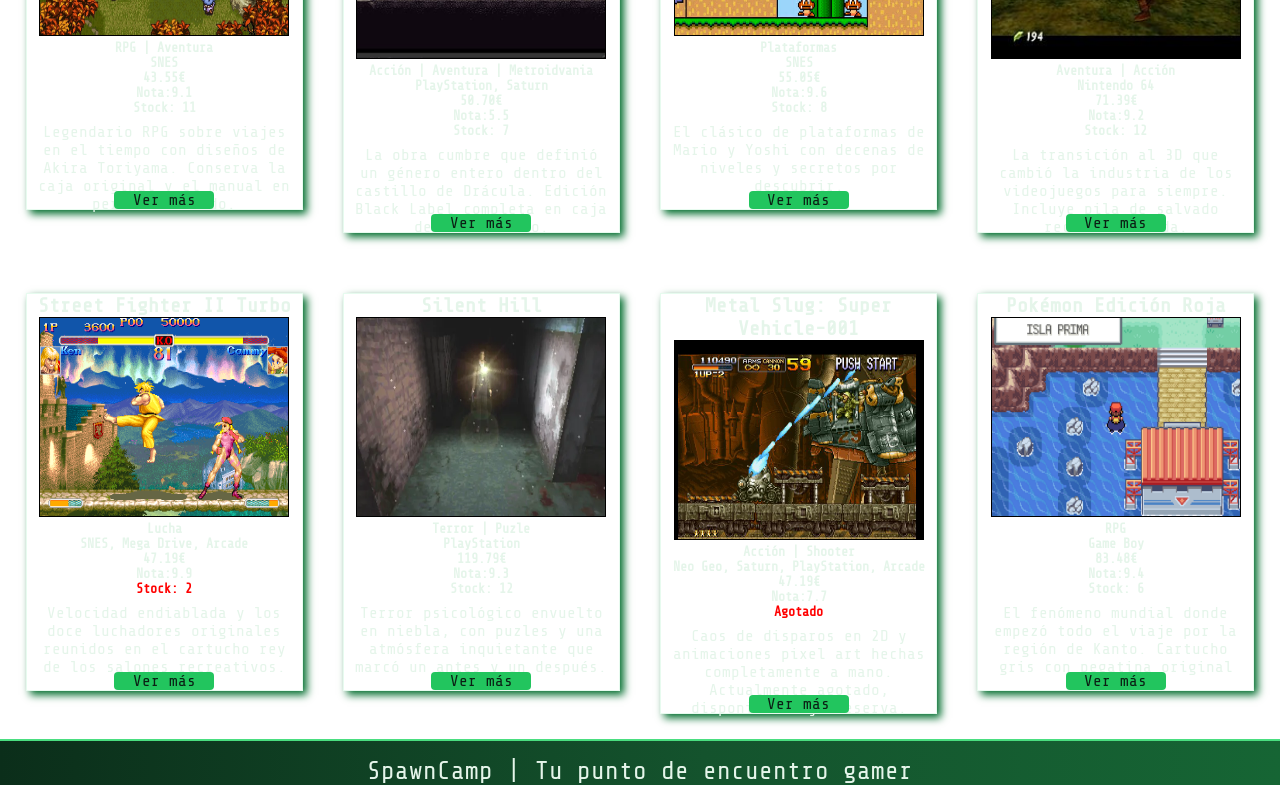
==== commit cb5aca7b: "feat: contact form and catalog updates" ====
--- a/Lenguaje_Marca/Html/web_catalogo/index.html
+++ b/Lenguaje_Marca/Html/web_catalogo/index.html
@@ -14,6 +14,8 @@
     <link href="https://fonts.googleapis.com/css2?family=Share+Tech+Mono&display=swap" rel="stylesheet" type="text/css">
     <script src="./Js/catalogo.js" defer></script>
     <script src="./Js/modo_dark.js" defer></script>
+    <script src="./Js/form_contact.js" defer></script>
+
 </head>
 
 <body>
--- a/Lenguaje_Marca/Html/web_catalogo/Css/style.css
+++ b/Lenguaje_Marca/Html/web_catalogo/Css/style.css
@@ -22,6 +22,7 @@
 
 body {
     width: 100%;
+    min-height: 100vh;
     background: linear-gradient(180deg, #0b1f14 0%, #111827 100%);
     background-attachment: fixed;
     color: #e5f5ea;
@@ -111,7 +112,7 @@
   font-weight: bold;
 }
 main {
-    height: 800px;
+    min-height: 100%;
     width: 100%;
     /* padding-left: 2%;
     padding-right: 2%; */
@@ -209,7 +210,8 @@
 }
 
 #contact_form {
-    height: 800px;
+    min-height: 80vh;
+    height: auto;
     display: flex;
     justify-content: center;
     text-align: center;
@@ -310,6 +312,7 @@
 /* Fondo general, texto y fuente */
 
 body.modo-claro {
+    min-height: 100vh;
     background: linear-gradient(180deg, #ffffff 0%, #f1fbf5 100%);
     color: #0f1f16;
     font-family: 'Share Tech Mono', 'Courier New', monospace;
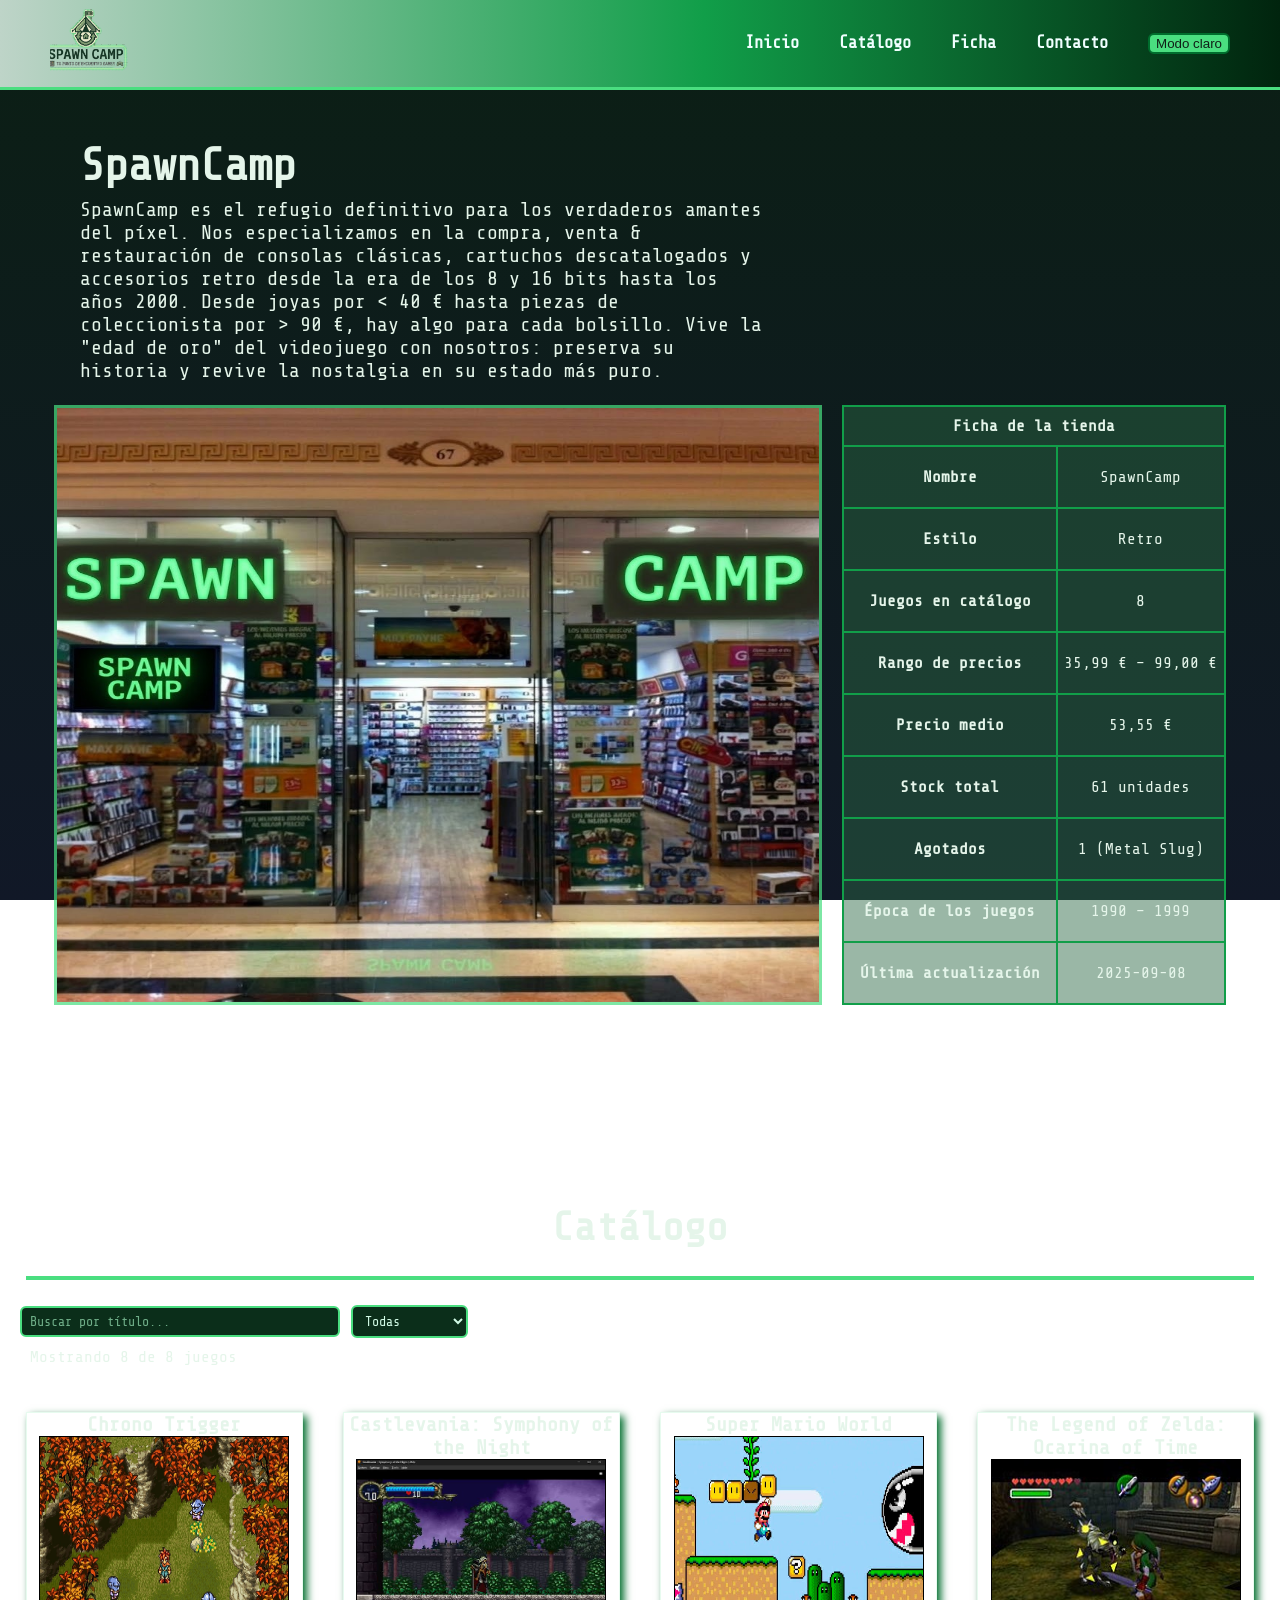
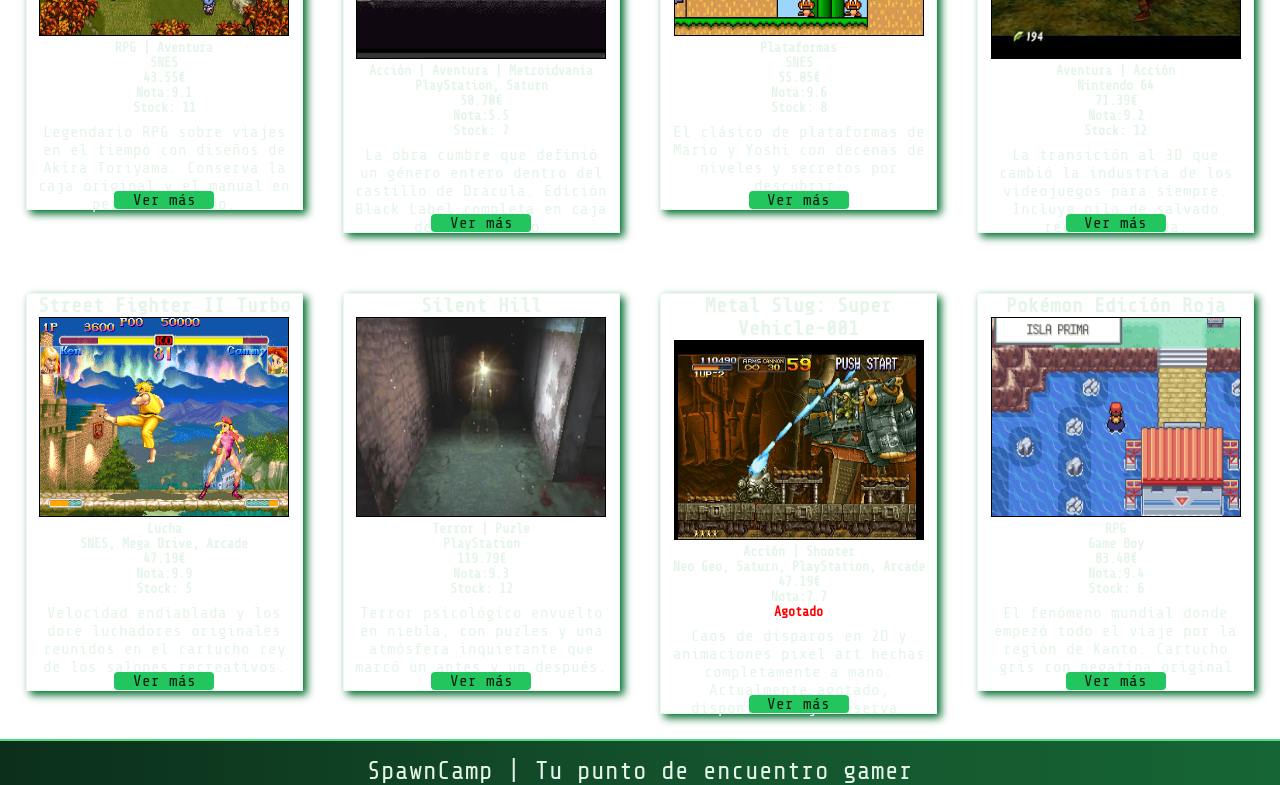
==== commit 4b4d8702: "fix: contact form and theme script adjustments" ====
--- a/Lenguaje_Marca/Html/web_catalogo/index.html
+++ b/Lenguaje_Marca/Html/web_catalogo/index.html
@@ -13,8 +13,7 @@
     <link rel="preconnect" href="https://fonts.gstatic.com" crossorigin>
     <link href="https://fonts.googleapis.com/css2?family=Share+Tech+Mono&display=swap" rel="stylesheet" type="text/css">
     <script src="./Js/catalogo.js" defer></script>
-    <script src="./Js/modo_dark.js" defer></script>
-    <script src="./Js/form_contact.js" defer></script>
+    <script src="./Js/tema.js" defer></script>
 
 </head>
 
--- a/Lenguaje_Marca/Html/web_catalogo/Css/style.css
+++ b/Lenguaje_Marca/Html/web_catalogo/Css/style.css
@@ -389,8 +389,21 @@
 }
 
 .card_juegos:active {
-    box-shadow: 2px 2px 10 #006d2d;
-}
+    box-shadow: 2px 2px 0 #006d2d;
+}
+
+/* Errores del formulario */
+#contact_form .error { border-color: #f87171; }
+.mensaje-error { color: #f87171; font-size: 0.9rem; margin-bottom: 1rem; }
+body.modo-claro #contact_form .error { border-color: #dc2626; }
+body.modo-claro .mensaje-error { color: #dc2626; }
+
+/* El resumen va debajo del formulario, no al lado */
+#contact_form { flex-direction: column; }
+
+/* Tarjeta de confirmación */
+#resumen { margin: 20px auto; padding: 20px; max-width: 450px; border: 2px solid #4ade80; border-radius: 10px; text-align: center; }
+body.modo-claro #resumen { border-color: #006d2d; background-color: #f1fbf5; }
 
 
 body.modo-claro footer {
